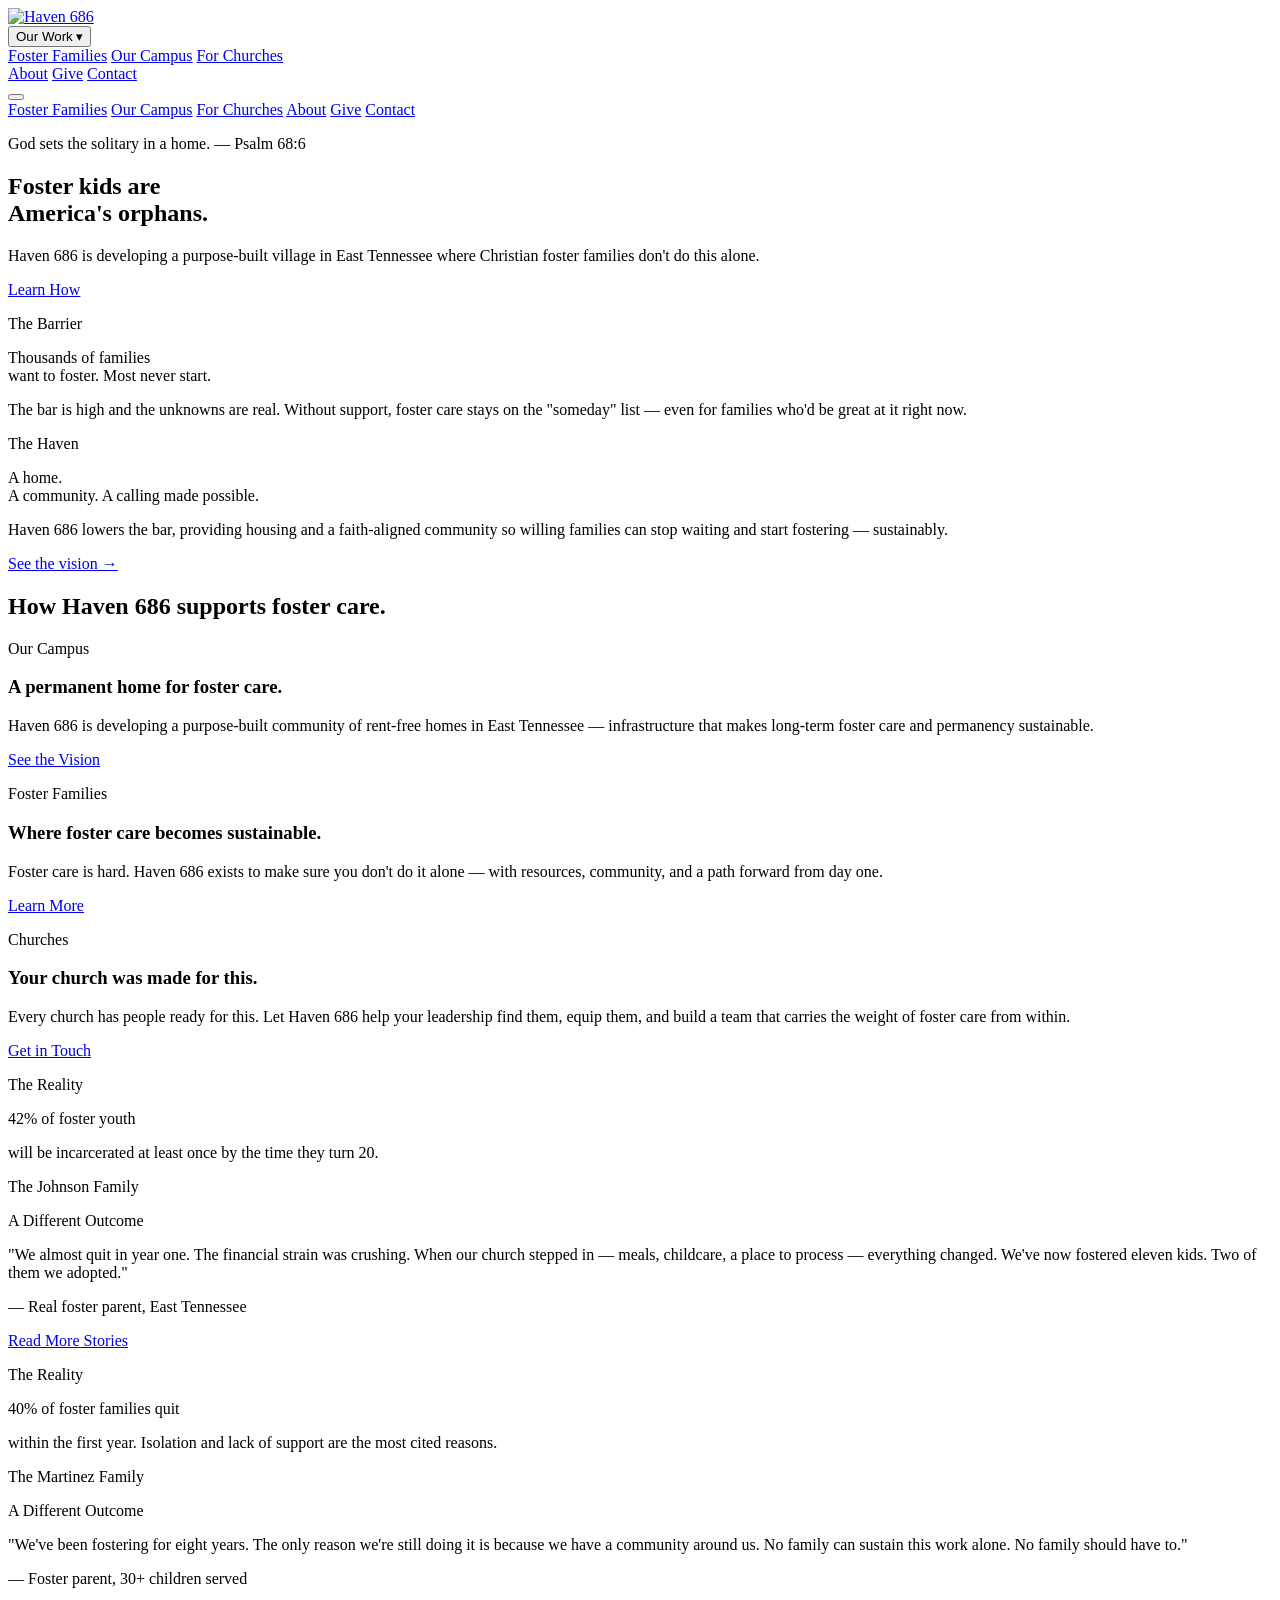
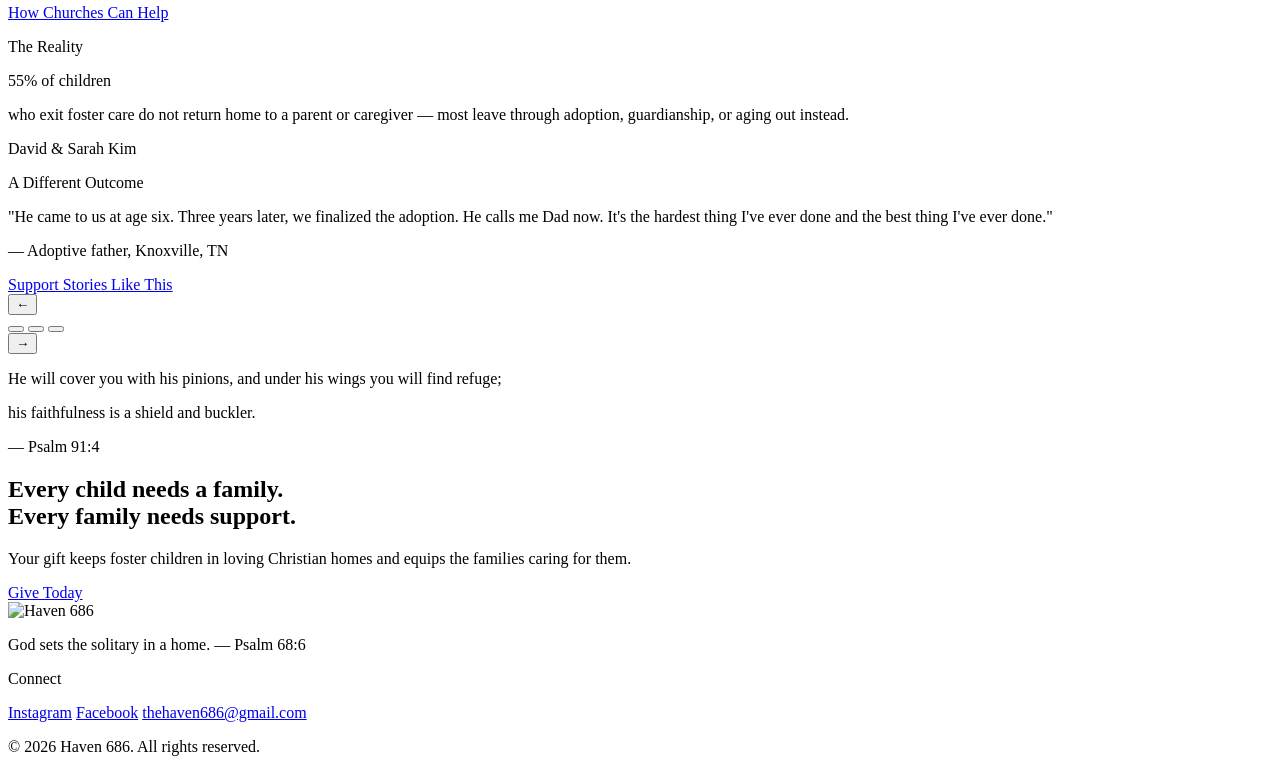
==== archive/index.html @ 098c7768 "Add files via upload" ====
<!DOCTYPE html>
<html lang="en">
<head>
  <meta charset="UTF-8" />
  <meta name="viewport" content="width=device-width, initial-scale=1.0" />
  <title>Haven 686 — God Sets the Solitary in a Home</title>
  <meta name="description" content="Haven 686 mobilizes Tennessee's local churches to care for foster children — and is building the infrastructure that makes long-term foster care possible." />
  <link rel="icon" type="image/svg+xml" href="images/favicon.svg" />
  <link rel="icon" type="image/svg+xml" href="images/favicon-light.svg" media="(prefers-color-scheme: light)" />
  <link rel="icon" type="image/svg+xml" href="images/favicon-dark.svg" media="(prefers-color-scheme: dark)" />
  <link rel="stylesheet" href="https://use.typekit.net/nsf8jyf.css" />
  <link rel="stylesheet" href="css/style.css" />
</head>
<body>

  <!-- NAV -->
  <header class="nav" id="nav">
    <div class="nav-inner">
      <a href="index.html" class="nav-logo">
        <img src="images/logo-white.png" alt="Haven 686" />
      </a>
      <nav class="nav-links">
        <div class="nav-dropdown">
          <button class="nav-link nav-dropdown-btn">Our Work ▾</button>
          <div class="nav-dropdown-menu">
            <a href="families.html" class="nav-dropdown-item">Foster Families</a>
            <a href="campus.html" class="nav-dropdown-item">Our Campus</a>
            <a href="churches.html" class="nav-dropdown-item">For Churches</a>
          </div>
        </div>
        <a href="about.html" class="nav-link">About</a>
        <a href="give.html" class="nav-link">Give</a>
        <a href="contact.html" class="nav-link">Contact</a>
      </nav>
      <button class="nav-hamburger" id="hamburger" aria-label="Open menu">
        <span></span><span></span><span></span>
      </button>
    </div>
    <div class="nav-mobile" id="nav-mobile">
      <a href="families.html" class="nav-link">Foster Families</a>
      <a href="campus.html" class="nav-link">Our Campus</a>
      <a href="churches.html" class="nav-link">For Churches</a>
      <a href="about.html" class="nav-link">About</a>
      <a href="give.html" class="nav-link">Give</a>
      <a href="contact.html" class="nav-link">Contact</a>
    </div>
  </header>

  <!-- HERO -->
  <section class="hero">
    <div class="hero-bg" style="background-image: url('images/hero-bg.jpg');"></div>
    <div class="hero-overlay"></div>
    <div class="hero-content">
      <p class="hero-eyebrow">God sets the solitary in a home. &mdash; Psalm 68:6</p>
      <h1 class="hero-headline">Foster kids are<br>America's orphans.</h1>
      <p class="hero-sub">Haven 686 is developing a purpose-built village in East Tennessee where Christian foster families don't do this alone.</p>
      <div class="hero-actions">
        <a href="#how" class="btn btn-outline-orange btn-hero-fill">Learn How</a>
      </div>
    </div>
  </section>

  <!-- PROBLEM + SOLUTION -->
  <section class="problem-solution" id="how">
    <div class="problem">
      <p class="solution-eyebrow solution-eyebrow-dark">The Barrier</p>
      <div class="stat-block">
        <span class="stat-number">Thousands of families<br>want to foster.</span>
        <span class="stat-label">Most never start.</span>
      </div>
      <p class="stat-context">The bar is high and the unknowns are real. Without support, foster care stays on the "someday" list — even for families who'd be great at it right now.</p>
    </div>
    <div class="solution">
      <p class="solution-eyebrow solution-eyebrow-dark">The Haven</p>
      <div class="stat-block">
        <span class="stat-number">A home.<br>A community.</span>
        <span class="stat-label">A calling made possible.</span>
      </div>
      <p class="stat-context">Haven 686 lowers the bar, providing housing and a faith-aligned community so willing families can stop waiting and start fostering — sustainably.</p>
      <a href="campus.html" class="text-link">See the vision →</a>
    </div>
  </section>

  <!-- CARDS HEADER + THREE CARDS -->
  <section class="cards-section">
    <div class="cards-header">
      <h2 class="cards-title">How Haven 686 supports foster care.</h2>
    </div>
    <div class="cards">
      <div class="card">
        <div class="card-bg" style="background-image: url('images/card-campus.jpg'); background-position: center 60%;"></div>
        <div class="card-overlay" style="background-color: rgba(79,78,48,0.50);"></div>
        <div class="card-content">
          <p class="card-eyebrow">Our Campus</p>
          <h3 class="card-headline">A permanent home for foster care.</h3>
          <p class="card-body">Haven 686 is developing a purpose-built community of rent-free homes in East Tennessee — infrastructure that makes long-term foster care and permanency sustainable.</p>
          <a href="campus.html" class="btn btn-outline-light">See the Vision</a>
        </div>
      </div>
      <div class="card">
        <div class="card-bg" style="background-image: url('images/card-families.jpg'); background-position: center 30%;"></div>
        <div class="card-overlay" style="background-color: rgba(181,84,18,0.32);"></div>
        <div class="card-content">
          <p class="card-eyebrow">Foster Families</p>
          <h3 class="card-headline">Where foster care becomes sustainable.</h3>
          <p class="card-body">Foster care is hard. Haven 686 exists to make sure you don't do it alone — with resources, community, and a path forward from day one.</p>
          <a href="families.html" class="btn btn-outline-light">Learn More</a>
        </div>
      </div>
      <div class="card">
        <div class="card-bg" style="background-image: url('images/card-churches.jpg'); background-position: center center;"></div>
        <div class="card-overlay" style="background-color: rgba(58,63,66,0.65);"></div>
        <div class="card-content">
          <p class="card-eyebrow">Churches</p>
          <h3 class="card-headline">Your church was made for this.</h3>
          <p class="card-body">Every church has people ready for this. Let Haven 686 help your leadership find them, equip them, and build a team that carries the weight of foster care from within.</p>
          <a href="churches.html" class="btn btn-outline-light">Get in Touch</a>
        </div>
      </div>
    </div>
  </section>

  <!-- STAT + STORY CAROUSEL -->
  <section class="carousel-section">
    <div class="carousel" id="carousel">

      <div class="carousel-slide active">
        <div class="carousel-stat">
          <p class="carousel-eyebrow eyebrow-stone">The Reality</p>
          <!-- Source: Child Abuse & Neglect, April 2025, peer-reviewed analysis of federal NYTD data — lifetime incarceration rate by age 20 for foster youth: 42% -->
          <p class="carousel-big-stat">42% of foster youth</p>
          <p class="carousel-stat-label">will be incarcerated at least once by the time they turn 20.</p>
        </div>
        <div class="carousel-photo">
          <div class="carousel-photo-bg" style="background-image: url('images/johnson.jpg'); background-size: cover; background-position: center;"></div>
          <div class="carousel-photo-name">The Johnson Family</div>
        </div>
        <div class="carousel-story">
          <p class="carousel-story-eyebrow">A Different Outcome</p>
          <p class="carousel-story-text">"We almost quit in year one. The financial strain was crushing. When our church stepped in — meals, childcare, a place to process — everything changed. We've now fostered eleven kids. Two of them we adopted."</p>
          <p class="carousel-story-attr">— Real foster parent, East Tennessee</p>
          <a href="families.html" class="btn btn-carousel-cta">Read More Stories</a>
        </div>
      </div>

      <div class="carousel-slide">
        <div class="carousel-stat">
          <p class="carousel-eyebrow eyebrow-stone">The Reality</p>
          <!-- Source: Brookings Institution (citing HHS/ASPE admin data) and Christian Alliance for Orphans (cafo.org, 2026 update) — both report a 30-50% range for first-year foster family attrition. 40% used as midpoint. -->
          <p class="carousel-big-stat">40% of foster families quit</p>
          <p class="carousel-stat-label">within the first year. Isolation and lack of support are the most cited reasons.</p>
        </div>
        <div class="carousel-photo">
          <div class="carousel-photo-bg" style="background-image: url('images/martinez.jpg'); background-size: cover; background-position: center;"></div>
          <div class="carousel-photo-name">The Martinez Family</div>
        </div>
        <div class="carousel-story">
          <p class="carousel-story-eyebrow">A Different Outcome</p>
          <p class="carousel-story-text">"We've been fostering for eight years. The only reason we're still doing it is because we have a community around us. No family can sustain this work alone. No family should have to."</p>
          <p class="carousel-story-attr">— Foster parent, 30+ children served</p>
          <a href="churches.html" class="btn btn-carousel-cta">How Churches Can Help</a>
        </div>
      </div>

      <div class="carousel-slide">
        <div class="carousel-stat">
          <p class="carousel-eyebrow eyebrow-stone">The Reality</p>
          <!-- Source: AFCARS FY2024 data via The Imprint (imprintnews.org) — 45% of FY2024 foster care exits were reunifications, a record low. 55% is the complement. -->
          <p class="carousel-big-stat">55% of children</p>
          <p class="carousel-stat-label">who exit foster care do not return home to a parent or caregiver — most leave through adoption, guardianship, or aging out instead.</p>
        </div>
        <div class="carousel-photo">
          <div class="carousel-photo-bg" style="background-image: url('images/kim.jpg'); background-size: cover; background-position: center;"></div>
          <div class="carousel-photo-name">David & Sarah Kim</div>
        </div>
        <div class="carousel-story">
          <p class="carousel-story-eyebrow">A Different Outcome</p>
          <p class="carousel-story-text">"He came to us at age six. Three years later, we finalized the adoption. He calls me Dad now. It's the hardest thing I've ever done and the best thing I've ever done."</p>
          <p class="carousel-story-attr">— Adoptive father, Knoxville, TN</p>
          <a href="give.html" class="btn btn-carousel-cta">Support Stories Like This</a>
        </div>
      </div>

    </div>

    <div class="carousel-controls">
      <button class="carousel-btn prev" id="carousel-prev" aria-label="Previous slide">&#8592;</button>
      <div class="carousel-dots" id="carousel-dots">
        <button class="carousel-dot active" data-slide="0"></button>
        <button class="carousel-dot" data-slide="1"></button>
        <button class="carousel-dot" data-slide="2"></button>
      </div>
      <button class="carousel-btn next" id="carousel-next" aria-label="Next slide">&#8594;</button>
    </div>
  </section>

  <!-- SELAH — PSALM 91:4 -->
  <section class="selah" style="background-image: url('images/selah-bg.jpg');">
    <div class="selah-overlay"></div>
    <div class="selah-inner">
      <p class="selah-pre">He will cover you with his pinions, and under his wings you will find refuge;</p>
      <p class="selah-main">his faithfulness is a shield and buckler.</p>
      <p class="selah-ref">— Psalm 91:4</p>
    </div>
  </section>

  <!-- GIVE CTA -->
  <section class="give-cta">
    <div class="give-cta-inner">
      <h2 class="give-cta-headline">Every child needs a family.<br>Every family needs support.</h2>
      <p class="give-cta-sub">Your gift keeps foster children in loving Christian homes and equips the families caring for them.</p>
      <a href="give.html" class="btn btn-primary btn-large">Give Today</a>
    </div>
  </section>

  <!-- FOOTER -->
  <footer class="footer">
    <div class="footer-inner footer-inner-simple">
      <div class="footer-brand">
        <img src="images/logo-white.png" alt="Haven 686" class="footer-logo" />
        <p class="footer-tagline">God sets the solitary in a home. — Psalm 68:6</p>
      </div>
      <div class="footer-connect">
        <p class="footer-connect-label">Connect</p>
        <a href="https://instagram.com/thehaven686" target="_blank" rel="noopener" class="footer-link">Instagram</a>
        <a href="https://facebook.com/Haven686" target="_blank" rel="noopener" class="footer-link">Facebook</a>
        <a href="mailto:thehaven686@gmail.com" class="footer-link">thehaven686@gmail.com</a>
      </div>
    </div>
    <div class="footer-bottom">
      <p>© 2026 Haven 686. All rights reserved.</p>
    </div>
  </footer>

  <script src="js/main.js"></script>

</body>
</html>
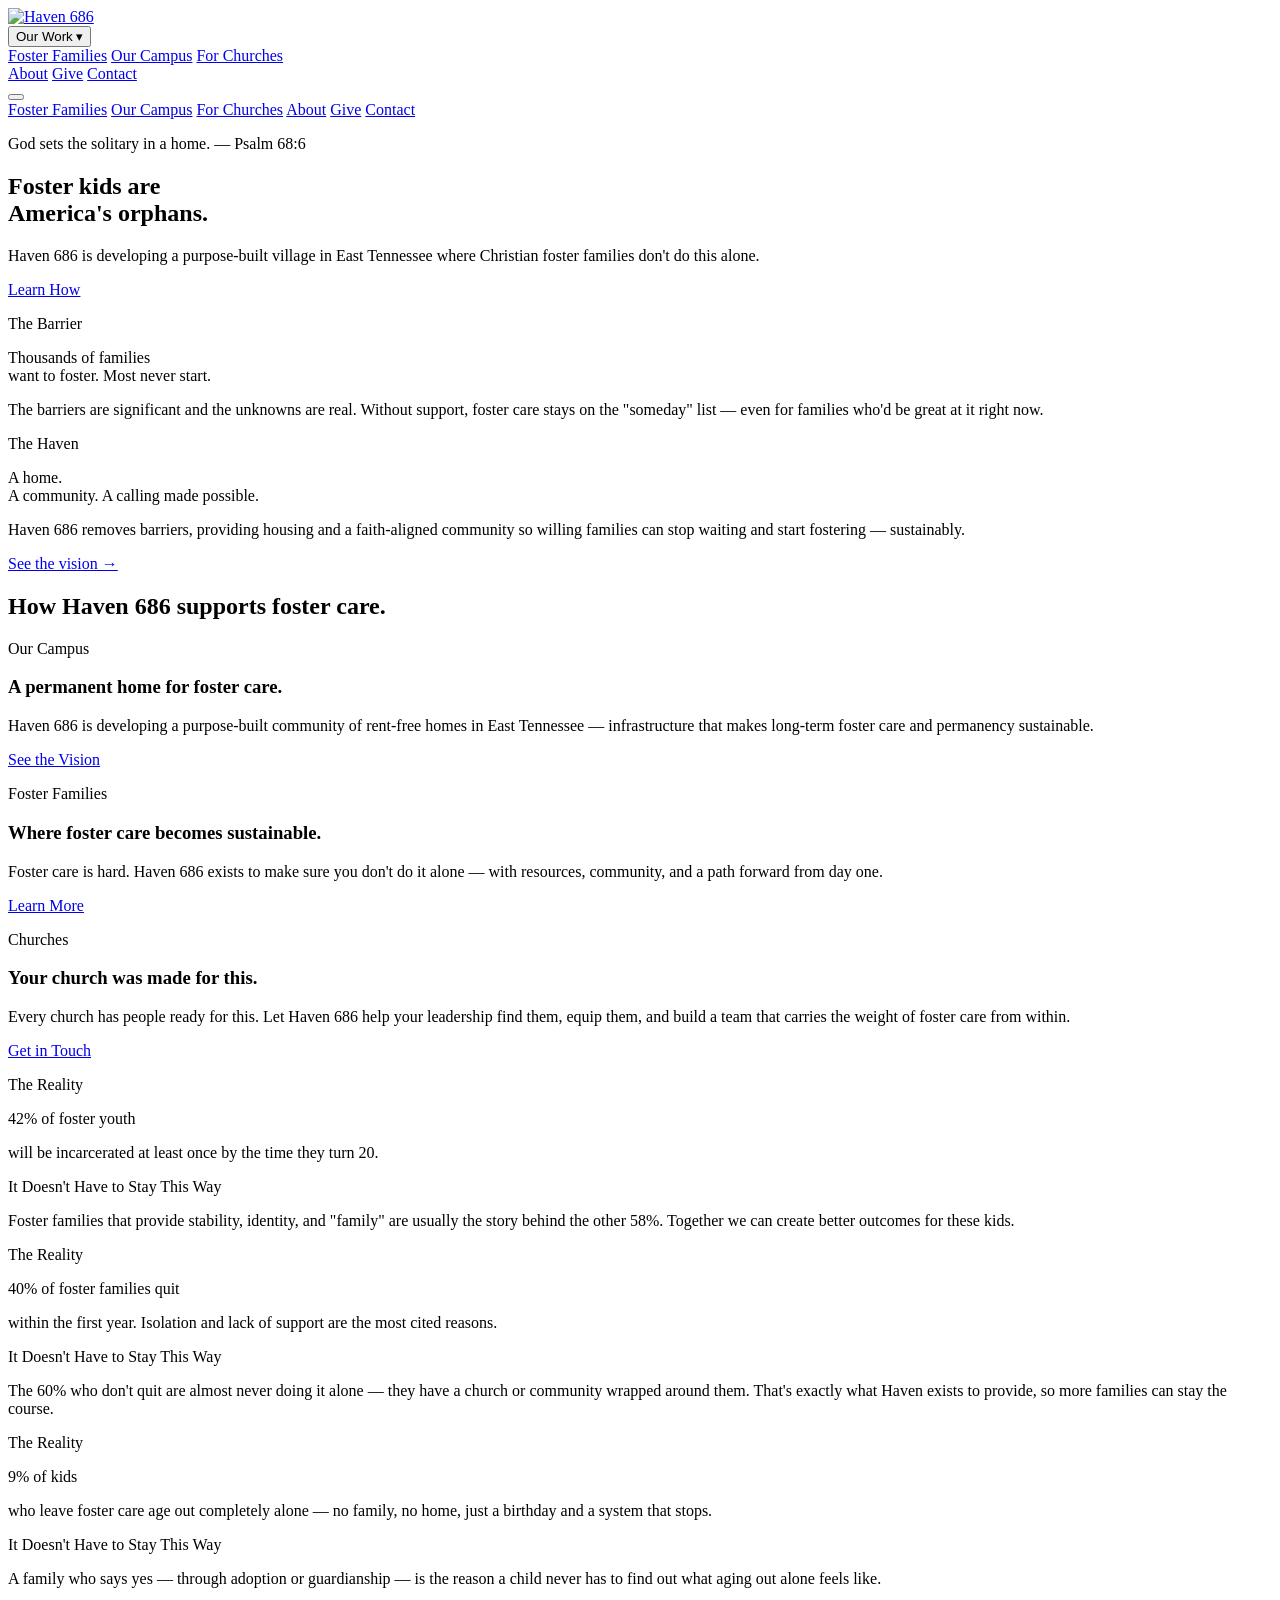
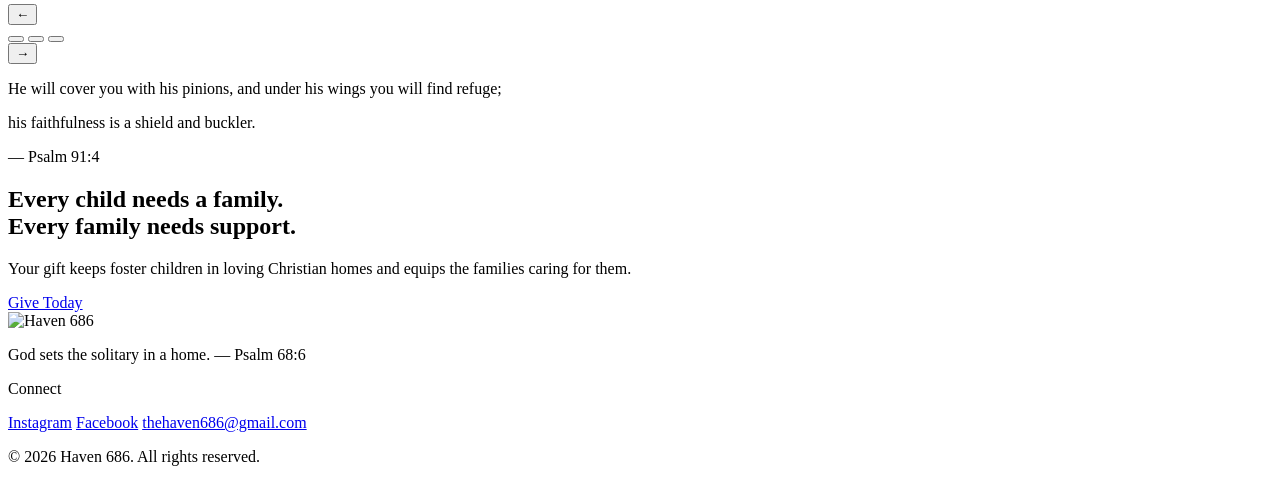
==== commit 5d10e091: "Add tracker to home page" ====
--- a/archive/index.html
+++ b/archive/index.html
@@ -68,7 +68,7 @@
         <span class="stat-number">Thousands of families<br>want to foster.</span>
         <span class="stat-label">Most never start.</span>
       </div>
-      <p class="stat-context">The bar is high and the unknowns are real. Without support, foster care stays on the "someday" list — even for families who'd be great at it right now.</p>
+      <p class="stat-context">The barriers are significant and the unknowns are real. Without support, foster care stays on the "someday" list — even for families who'd be great at it right now.</p>
     </div>
     <div class="solution">
       <p class="solution-eyebrow solution-eyebrow-dark">The Haven</p>
@@ -76,7 +76,7 @@
         <span class="stat-number">A home.<br>A community.</span>
         <span class="stat-label">A calling made possible.</span>
       </div>
-      <p class="stat-context">Haven 686 lowers the bar, providing housing and a faith-aligned community so willing families can stop waiting and start fostering — sustainably.</p>
+      <p class="stat-context">Haven 686 removes barriers, providing housing and a faith-aligned community so willing families can stop waiting and start fostering — sustainably.</p>
       <a href="campus.html" class="text-link">See the vision →</a>
     </div>
   </section>
@@ -120,7 +120,28 @@
     </div>
   </section>
 
-  <!-- STAT + STORY CAROUSEL -->
+  <!--
+    ============================================================
+    HIDDEN — DO NOT PUBLISH AS-IS
+    ============================================================
+    This is the original 3-column stat + photo + story carousel,
+    stored inside a <template> tag so it's fully inert (won't
+    render, won't run, ids won't collide) until you move it out.
+    The "stories" below (Johnson, Martinez, Kim families) are
+    PLACEHOLDER TEXT, not real testimonials — do not move this
+    out of the template and push it live until each story/photo
+    is replaced with a real family and a real quote.
+
+    Once you have real photos + stories:
+      1. Replace johnson.jpg / martinez.jpg / kim.jpg and the
+         quotes below with real ones.
+      2. Delete the live "STAT + COUNTER CAROUSEL" section below.
+      3. Cut everything between <template> and </template> below
+         (not the template tags themselves) and paste it in that
+         section's place.
+    ============================================================
+  -->
+  <template id="original-carousel-with-placeholder-stories">
   <section class="carousel-section">
     <div class="carousel" id="carousel">
 
@@ -165,9 +186,9 @@
       <div class="carousel-slide">
         <div class="carousel-stat">
           <p class="carousel-eyebrow eyebrow-stone">The Reality</p>
-          <!-- Source: AFCARS FY2024 data via The Imprint (imprintnews.org) — 45% of FY2024 foster care exits were reunifications, a record low. 55% is the complement. -->
-          <p class="carousel-big-stat">55% of children</p>
-          <p class="carousel-stat-label">who exit foster care do not return home to a parent or caregiver — most leave through adoption, guardianship, or aging out instead.</p>
+          <!-- Source: AFCARS FY2024 data via National Council For Adoption's AFCARS 2025 Update (adoptioncouncil.org) — 15,379 of 176,730 FY2024 exits were emancipation ("aging out"), 9% of all exits. -->
+          <p class="carousel-big-stat">9% of kids</p>
+          <p class="carousel-stat-label">who leave foster care age out completely alone — no family, no home, just a birthday and a system that stops.</p>
         </div>
         <div class="carousel-photo">
           <div class="carousel-photo-bg" style="background-image: url('images/kim.jpg'); background-size: cover; background-position: center;"></div>
@@ -193,6 +214,64 @@
       <button class="carousel-btn next" id="carousel-next" aria-label="Next slide">&#8594;</button>
     </div>
   </section>
+  </template>
+
+  <!-- STAT + COUNTER CAROUSEL (live version — stat left, hope-forward counter blurb right, no photos/stories yet) -->
+  <section class="carousel-section">
+    <div class="carousel" id="carousel">
+
+      <div class="carousel-slide carousel-slide-two-col active">
+        <div class="carousel-stat">
+          <p class="carousel-eyebrow eyebrow-stone">The Reality</p>
+          <!-- Source: Child Abuse & Neglect, April 2025, peer-reviewed analysis of federal NYTD data — lifetime incarceration rate by age 20 for foster youth: 42% -->
+          <p class="carousel-big-stat">42% of foster youth</p>
+          <p class="carousel-stat-label">will be incarcerated at least once by the time they turn 20.</p>
+        </div>
+        <div class="carousel-counter">
+          <p class="carousel-story-eyebrow">It Doesn't Have to Stay This Way</p>
+          <p class="carousel-counter-text">Foster families that provide stability, identity, and "family" are usually the story behind the other 58%. Together we can create better outcomes for these kids.</p>
+        </div>
+      </div>
+
+      <div class="carousel-slide carousel-slide-two-col">
+        <div class="carousel-stat">
+          <p class="carousel-eyebrow eyebrow-stone">The Reality</p>
+          <!-- Source: Brookings Institution (citing HHS/ASPE admin data) and Christian Alliance for Orphans (cafo.org, 2026 update) — both report a 30-50% range for first-year foster family attrition. 40% used as midpoint. -->
+          <p class="carousel-big-stat">40% of foster families quit</p>
+          <p class="carousel-stat-label">within the first year. Isolation and lack of support are the most cited reasons.</p>
+        </div>
+        <div class="carousel-counter">
+          <p class="carousel-story-eyebrow">It Doesn't Have to Stay This Way</p>
+          <p class="carousel-counter-text">The 60% who don't quit are almost never doing it alone — they have a church or community wrapped around them. That's exactly what Haven exists to provide, so more families can stay the course.</p>
+        </div>
+      </div>
+
+      <div class="carousel-slide carousel-slide-two-col">
+        <div class="carousel-stat">
+          <p class="carousel-eyebrow eyebrow-stone">The Reality</p>
+          <!-- Source: AFCARS FY2024 data via National Council For Adoption's AFCARS 2025 Update (adoptioncouncil.org) — 15,379 of 176,730 FY2024 exits were emancipation ("aging out"), 9% of all exits. -->
+          <p class="carousel-big-stat">9% of kids</p>
+          <p class="carousel-stat-label">who leave foster care age out completely alone — no family, no home, just a birthday and a system that stops.</p>
+        </div>
+        <div class="carousel-counter">
+          <p class="carousel-story-eyebrow">It Doesn't Have to Stay This Way</p>
+          <p class="carousel-counter-text">A family who says yes — through adoption or guardianship — is the reason a child never has to find out what aging out alone feels like.</p>
+        </div>
+      </div>
+
+    </div>
+
+    <div class="carousel-controls">
+      <button class="carousel-btn prev" id="carousel-prev" aria-label="Previous slide">&#8592;</button>
+      <div class="carousel-dots" id="carousel-dots">
+        <button class="carousel-dot active" data-slide="0"></button>
+        <button class="carousel-dot" data-slide="1"></button>
+        <button class="carousel-dot" data-slide="2"></button>
+      </div>
+      <button class="carousel-btn next" id="carousel-next" aria-label="Next slide">&#8594;</button>
+    </div>
+  </section>
+
 
   <!-- SELAH — PSALM 91:4 -->
   <section class="selah" style="background-image: url('images/selah-bg.jpg');">
